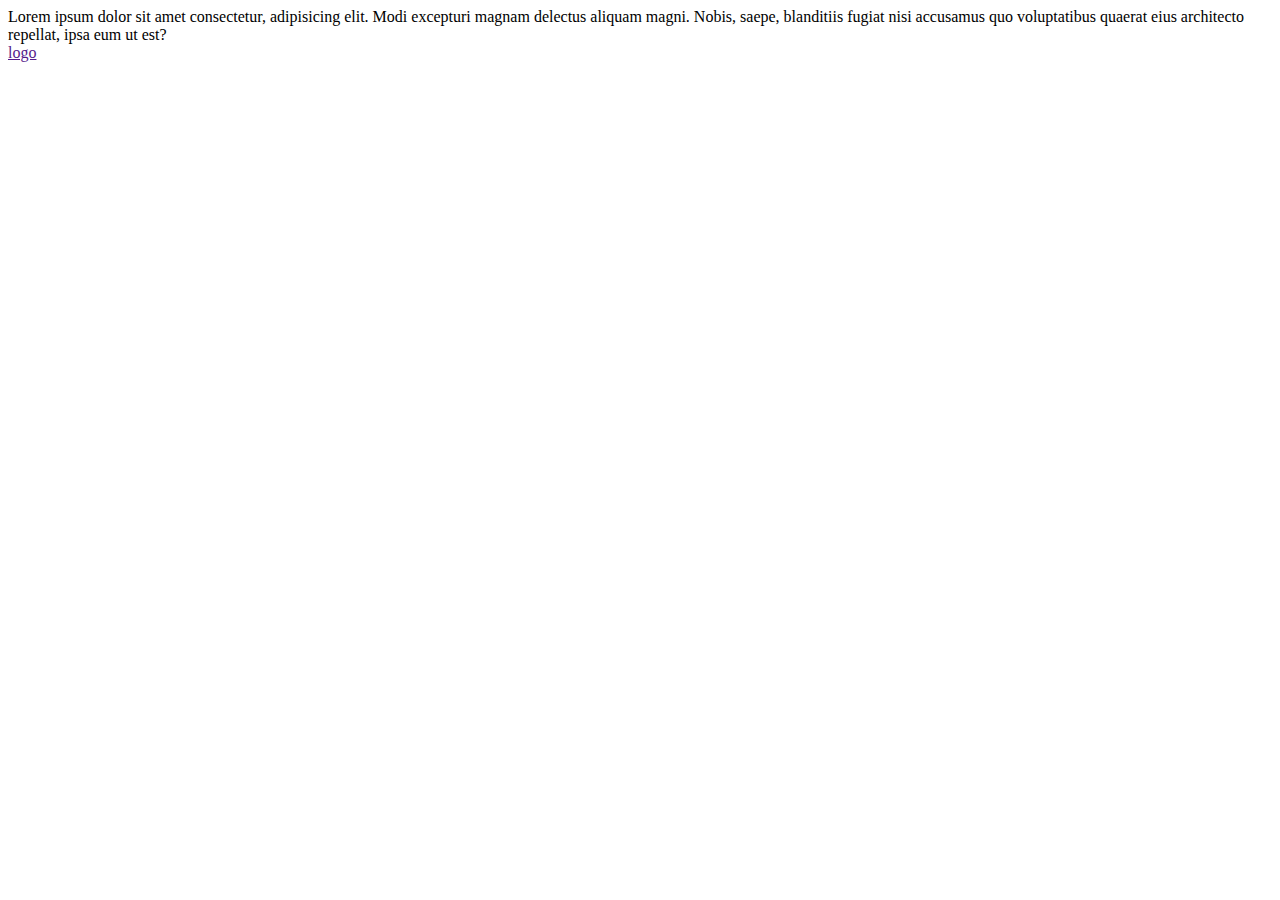
==== index.html @ 5a085e15 "Merge pull request #2 from frontend-darslar-N18/sherzod" ====
<!DOCTYPE html>
<html lang="en">
<head>
    <meta charset="UTF-8">
    <meta http-equiv="X-UA-Compatible" content="IE=edge">
    <meta name="viewport" content="width=device-width, initial-scale=1.0">
    <title>Document</title>
</head>
<body>
    <main>
        <section>
            Lorem ipsum dolor sit amet consectetur, adipisicing elit. Modi excepturi magnam delectus aliquam magni. Nobis, saepe, blanditiis fugiat nisi accusamus quo voluptatibus quaerat eius architecto repellat, ipsa eum ut est?
        </section>
        <a href="">logo</a>
    </main>
</body>
</html>
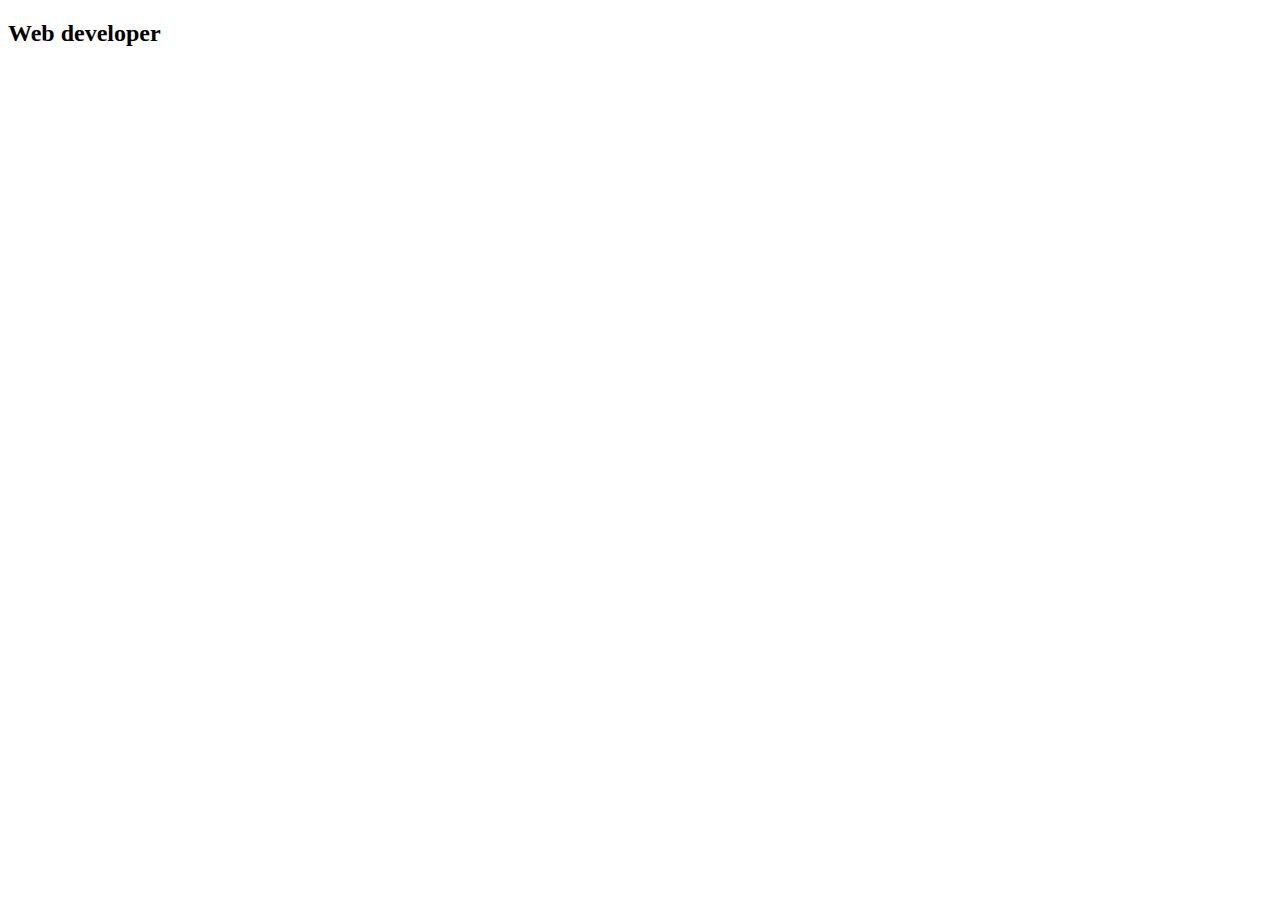
==== commit d8e7fa27: "resolved" ====
--- a/index.html
+++ b/index.html
@@ -1,17 +1,14 @@
-<!DOCTYPE html>
-<html lang="en">
-<head>
-    <meta charset="UTF-8">
-    <meta http-equiv="X-UA-Compatible" content="IE=edge">
-    <meta name="viewport" content="width=device-width, initial-scale=1.0">
-    <title>Document</title>
-</head>
-<body>
-    <main>
-        <section>
-            Lorem ipsum dolor sit amet consectetur, adipisicing elit. Modi excepturi magnam delectus aliquam magni. Nobis, saepe, blanditiis fugiat nisi accusamus quo voluptatibus quaerat eius architecto repellat, ipsa eum ut est?
-        </section>
-        <a href="">logo</a>
-    </main>
-</body>
+<!DOCTYPE html>
+<html lang="en">
+<head>
+    <meta charset="UTF-8">
+    <meta http-equiv="X-UA-Compatible" content="IE=edge">
+    <meta name="viewport" content="width=device-width, initial-scale=1.0">
+    <title>Command</title>
+</head>
+<body>
+        <body>
+            <h2>Web developer</h2>
+        </body>
+</body>
 </html>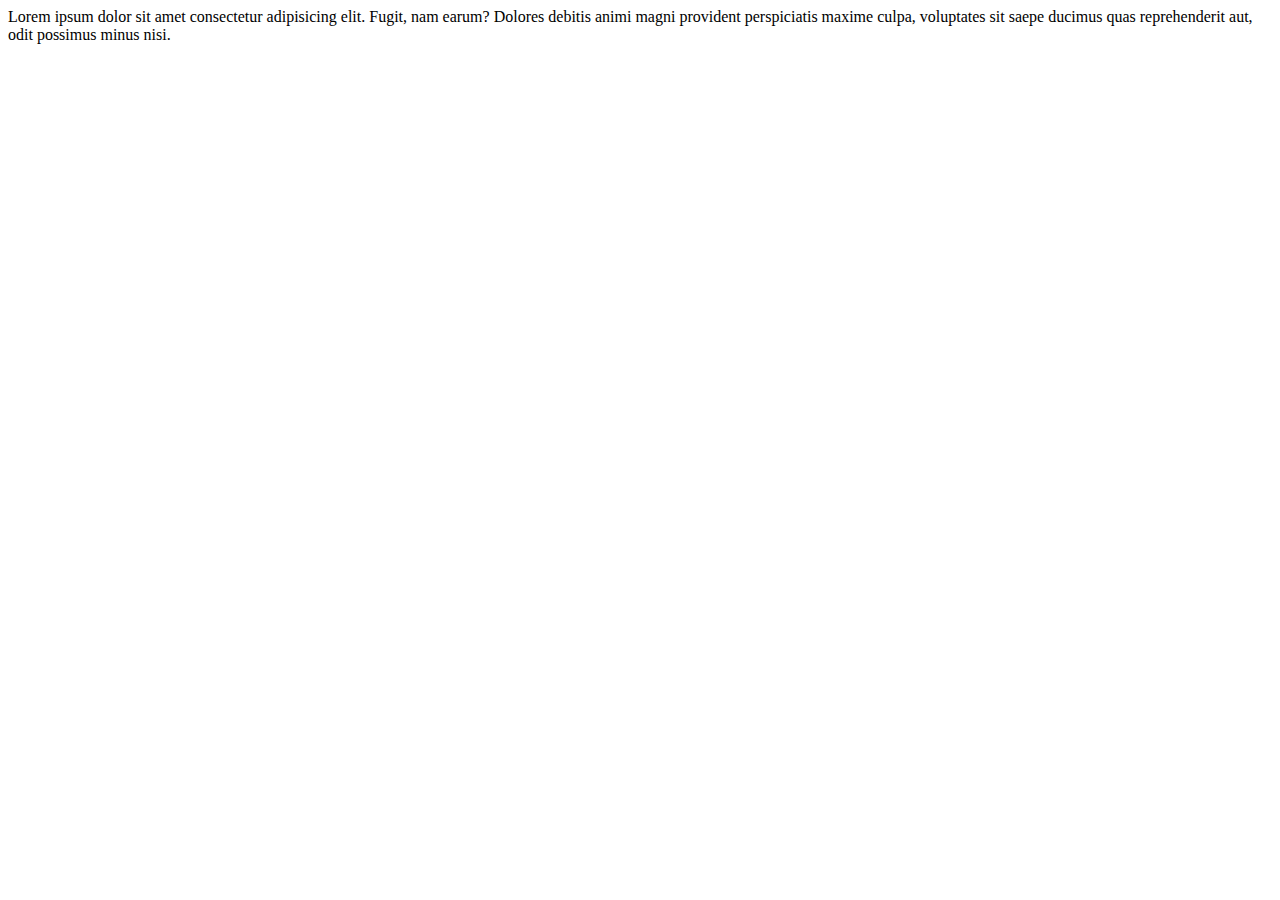
==== commit 277323dd: "Added div  to branch Feuz-Developer" ====
--- a/index.html
+++ b/index.html
@@ -1,14 +1,19 @@
-<!DOCTYPE html>
-<html lang="en">
-<head>
-    <meta charset="UTF-8">
-    <meta http-equiv="X-UA-Compatible" content="IE=edge">
-    <meta name="viewport" content="width=device-width, initial-scale=1.0">
-    <title>Command</title>
-</head>
-<body>
-        <body>
-            <h2>Web developer</h2>
-        </body>
-</body>
+<!DOCTYPE html>
+<html lang="en">
+<head>
+    <meta charset="UTF-8">
+    <meta http-equiv="X-UA-Compatible" content="IE=edge">
+    <meta name="viewport" content="width=device-width, initial-scale=1.0">
+    <title>Document</title>
+</head>
+<body>
+    
+    <header>
+        <section>
+            <div class="salom">
+                Lorem ipsum dolor sit amet consectetur adipisicing elit. Fugit, nam earum? Dolores debitis animi magni provident perspiciatis maxime culpa, voluptates sit saepe ducimus quas reprehenderit aut, odit possimus minus nisi.
+            </div>
+        </section>
+    </header>
+</body>
 </html>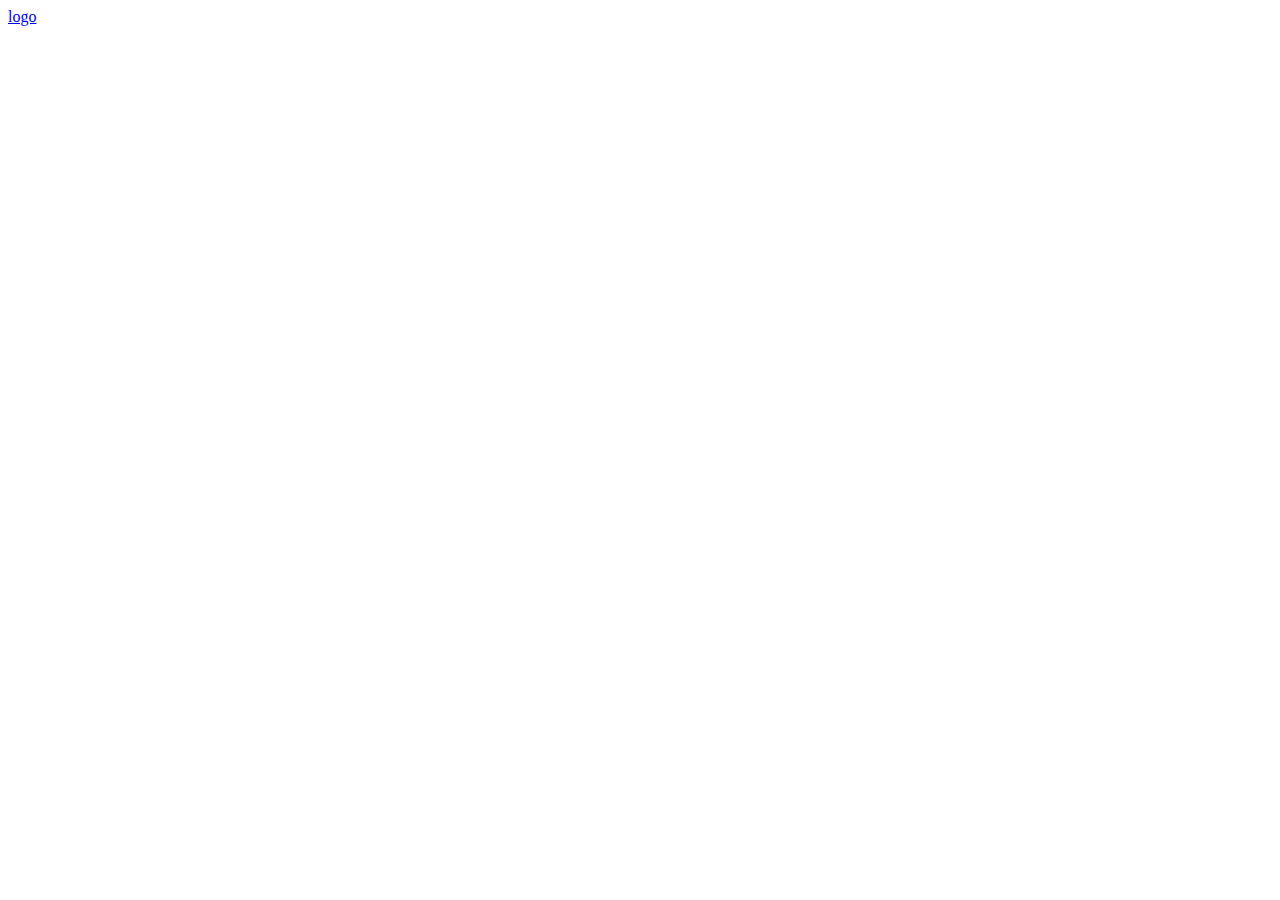
==== commit c6e34d95: "resolve conflict" ====
--- a/index.html
+++ b/index.html
@@ -7,13 +7,8 @@
     <title>Document</title>
 </head>
 <body>
-    
     <header>
-        <section>
-            <div class="salom">
-                Lorem ipsum dolor sit amet consectetur adipisicing elit. Fugit, nam earum? Dolores debitis animi magni provident perspiciatis maxime culpa, voluptates sit saepe ducimus quas reprehenderit aut, odit possimus minus nisi.
-            </div>
-        </section>
+        <a href="#">logo</a>
     </header>
 </body>
 </html>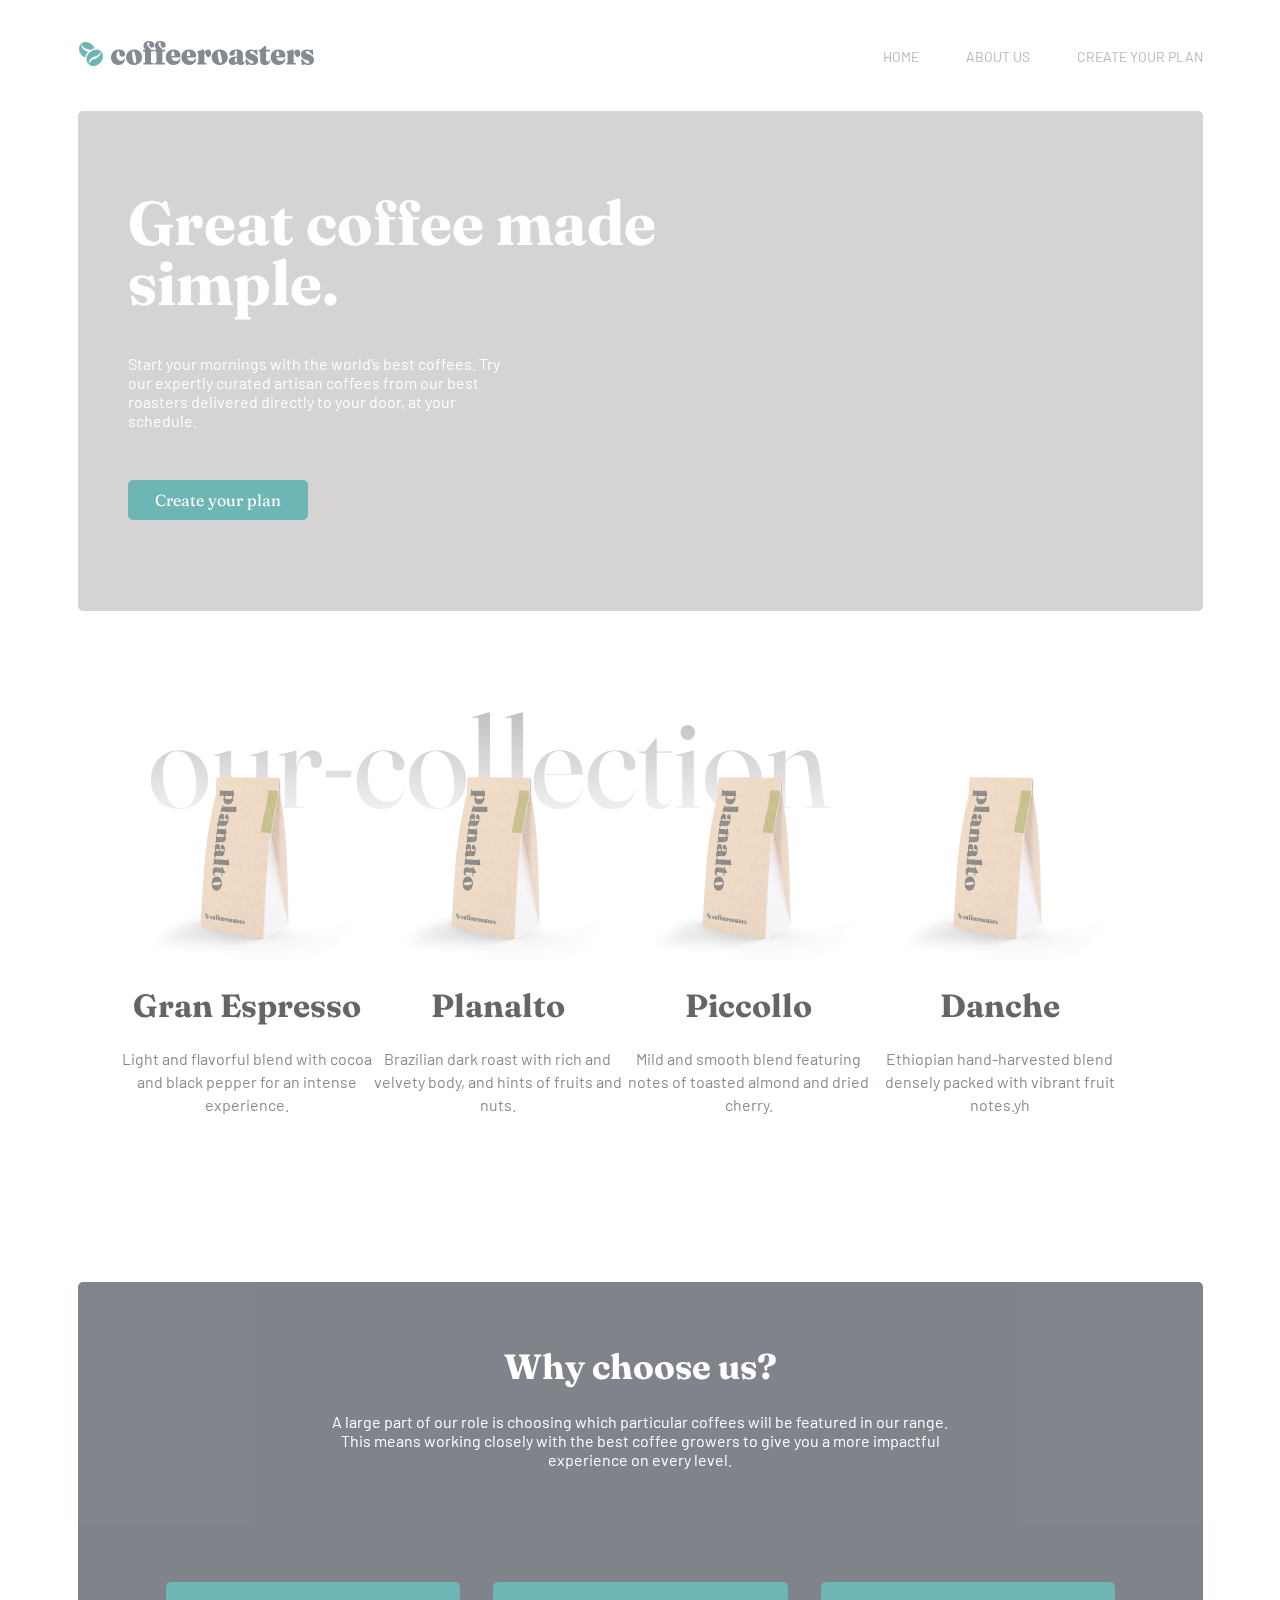
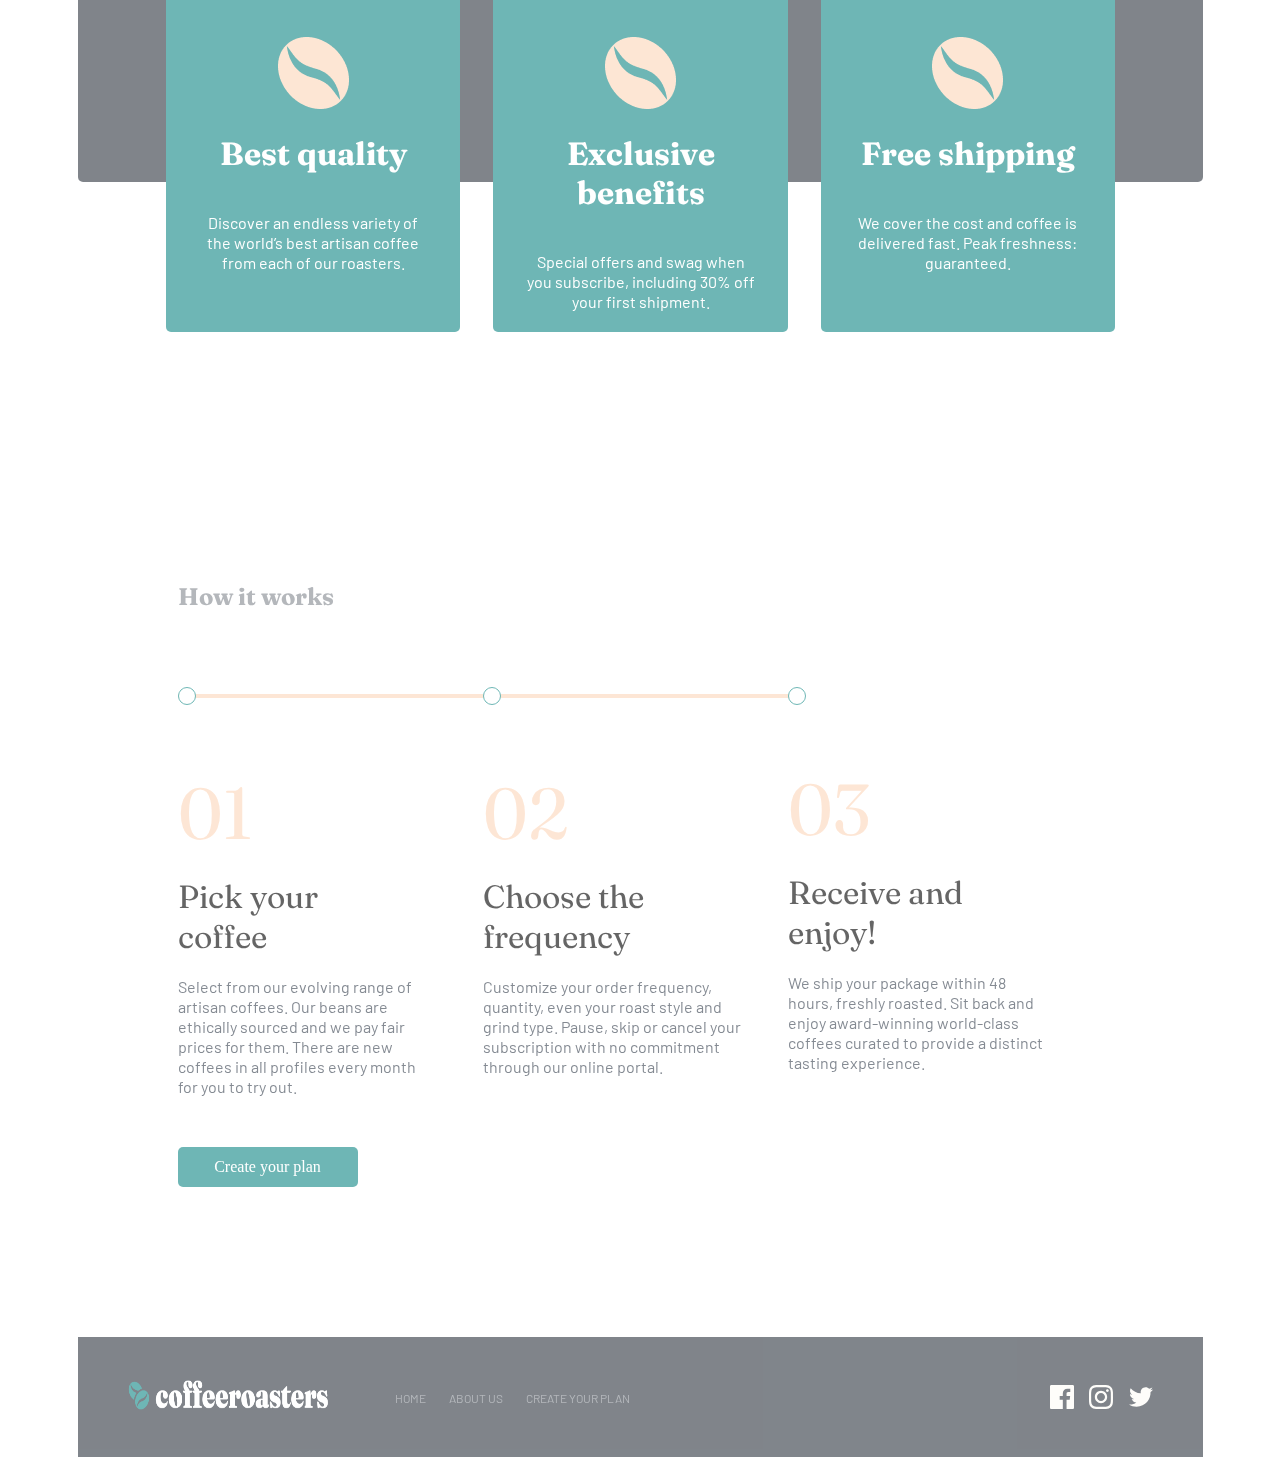
==== commit de51e617: "tayor bo'ldi" ====
--- a/index.html
+++ b/index.html
@@ -5,10 +5,189 @@
     <meta http-equiv="X-UA-Compatible" content="IE=edge">
     <meta name="viewport" content="width=device-width, initial-scale=1.0">
     <title>Document</title>
+    <link rel="stylesheet" href="./css/main.css">
 </head>
 <body>
-    <header>
-        <a href="#">logo</a>
+    <header class="container">
+          <section class="navbar-container">
+             <div class="space-between">
+                 <div class="nav-img">
+                     <img src="./img/logo.svg" alt="navbar image">
+                 </div>
+
+                 <div class="nav-right">
+                    <ol class="list-style space-between font-barlow">
+                        <li class="nav-item"><a href="./index.html">HOME</a></li>
+                        <li class="nav-item"><a href="./about.html">ABOUT US</a></li>
+                        <li class="nav-item"><a href="link">CREATE YOUR PLAN</a></li>
+                    </ol>
+                 </div>
+             </div>
+          </section>
+
     </header>
+
+    <main>
+        <section class="container great-coffee-card">
+             <div class="great-coffee-title">
+                <h1 class="font-900">Great coffee made simple.</h1>
+
+                <p class="font-barlow">Start your mornings with the world’s best coffees. Try our expertly curated artisan coffees from our best roasters delivered directly to your door, at your schedule.</p>
+                <div class="font-900 your-plan full-center">Create your plan</div>
+             </div>
+        </section>
+
+        <section class="container">
+
+            <div class="our-collect">
+                <div class="font-900 our-collect-name">our-collection</div>
+            </div>
+
+            <div class="space-between full-center collection-card-container">
+                <div class="full-center collection-card">
+                
+                    <div class="collection-card-title">
+                        <img src="./img/collect-card.png" alt="" style="width: 250px; height: 200px;">
+                        <h1 class="font-900 ">Gran Espresso</h1>
+                        <p class="font-barlow">Light and flavorful blend with cocoa and black pepper for an intense experience.</p>
+                    </div>
+                </div>
+
+                <div class="full-center collection-card">
+                
+                    <div class="collection-card-title">
+                        <img src="./img/collect-card.png" alt="" style="width: 250px; height: 200px;">
+                        <h1 class="font-900 ">Planalto</h1>
+                        <p class="font-barlow">Brazilian dark roast with rich and velvety body, and hints of fruits and nuts.</p>
+                    </div>
+                </div>
+
+                <div class="full-center collection-card">
+                
+                    <div class="collection-card-title">
+                        <img src="./img/collect-card.png" alt="" style="width: 250px; height: 200px;">
+                        <h1 class="font-900 ">Piccollo</h1>
+                        <p class="font-barlow">Mild and smooth blend featuring notes of toasted almond and dried cherry.</p>
+                    </div>
+                </div>
+
+                <div class="full-center collection-card">
+                
+                    <div class="collection-card-title">
+                        <img src="./img/collect-card.png" alt="" style="width: 250px; height: 200px;">
+                        <h1 class="font-900 ">Danche</h1>
+                        <p class="font-barlow">Ethiopian hand-harvested blend densely packed with vibrant fruit notes.yh</p>
+                    </div>
+                </div>
+            </div>
+
+        </section>
+
+        <section class="container center">
+            <div class="why-choose-title">
+                <h1 class="font-900">Why choose us?</h1>
+                <p class="font-barlow">A large part of our role is choosing which particular coffees will be featured 
+                    in our range. This means working closely with the best coffee growers to give 
+                    you a more impactful experience on every level.</p>
+            </div>
+
+           <div class="why-choose-card-container">
+                <div class="why-choose-card">
+                    <div class="why-choose-card-title">
+                        <img src="./img/coffee.png" alt="">
+                        <h1 class="font-900">Best quality</h1>
+                        <p class="font-barlow">Discover an endless variety of the world’s best artisan coffee from each of our roasters.</p>
+                    </div>
+                </div>
+
+                <div class="why-choose-card">
+                    <div class="why-choose-card-title">
+                        <img src="./img/coffee.png" alt="">
+                        <h1 class="font-900">Exclusive benefits</h1>
+                        <p class="font-barlow">Special offers and swag when you subscribe, including 30% off your first shipment.</p>
+                    </div>
+                </div>
+
+                <div class="why-choose-card">
+                    <div class="why-choose-card-title">
+                        <img src="./img/coffee.png" alt="">
+                        <h1 class="font-900">Free shipping</h1>
+                        <p class="font-barlow">We cover the cost and coffee is delivered fast. Peak freshness: guaranteed.</p>
+                    </div>
+                </div>
+
+            </div>
+            
+        </section>
+
+
+        <section class="container how-it-works"> 
+            <h1 class="font-900">How it works</h1>
+
+           <div class="how-it-container">
+            <div class="how-it-card">
+                <div class="how-it-border"></div>
+                <div class="how-it-border-line"></div>
+
+                <div class="font-900 how-it-number">01</div>
+
+                <div class="font-900 how-it-title">Pick your coffee</div>
+
+                <div class="font-barlow how-it-info">Select from our evolving range of artisan coffees. Our beans are ethically sourced and we pay fair prices for them. There are new coffees in all profiles every month for you to try out.</div>
+
+            </div>
+
+            <div class="how-it-card">
+                <div class="how-it-border"></div>
+                <div class="how-it-border-line"></div>
+
+                <div class="font-900 how-it-number">02</div>
+
+                <div class="font-900 how-it-title">Choose the frequency</div>
+
+                <div class="font-barlow how-it-info">Customize your order frequency, quantity, even your roast style and grind type. Pause, skip or cancel your subscription with no commitment through our online portal.</div>
+
+            </div>
+
+            <div class="how-it-card">
+                <div class="how-it-border"></div>
+                <!-- <div class="how-it-border-line"></div> -->
+
+                <div class="font-900 how-it-number">03</div>
+
+                <div class="font-900 how-it-title">Receive and enjoy!</div>
+
+                <div class="font-barlow how-it-info">We ship your package within 48 hours, freshly roasted. Sit back and enjoy award-winning world-class coffees curated to provide a distinct tasting experience.</div>
+
+            </div>
+           </div>
+
+            <div class="full-center your-plan">Create your plan</div>
+        </section>
+    </main>
+
+    <footer class="container space-between footer">
+         <div class="space-between footer-left">
+             <div class="footer-logo">
+                 <img src="./img/footer-logo.png" alt="" style="width: 200px; height: 30px;">
+             </div>
+
+             <ol class="list-style">
+                 <li class="font-barlow footer-nav">
+                     <a href="./index.html">HOME</a>
+                     <a href="./about.html">ABOUT US</a>
+                     <a href="link">CREATE YOUR PLAN</a>
+                 </li>
+             </ol>
+         </div>
+
+         <div class="footer-right">
+             <div class="space-between">
+                 <img src="./img/facebook.svg" alt="">
+                 <img src="./img/insta.svg" alt="">
+                 <img src="./img/twit.svg" alt="">
+             </div>
+         </div>
+    </footer>
 </body>
 </html>--- a/css/main.css
+++ b/css/main.css
@@ -0,0 +1,2 @@
+@import url("https://fonts.googleapis.com/css2?family=Fraunces:wght@900&display=swap");@import url("https://fonts.googleapis.com/css2?family=Barlow:wght@400;700&display=swap");.container{max-width:1125px;margin:0 auto}.navbar-container{margin-top:30px;width:100%}.nav-right{width:32%}.nav-item>a{text-decoration:none;color:#83888f;font-size:14px}.great-coffee-card{margin-top:30px;border-radius:5px;background:#bbb6b8;width:100%;height:500px;padding:40px 50px}.great-coffee-title{width:55%}.great-coffee-title>h1{font-size:62px;line-height:60px;color:white}.great-coffee-title>p{width:70%;color:white}.your-plan{margin-top:50px;border-radius:5px;background:#0e8784;width:180px;height:40px;color:white}.font-900{font-family:'Fraunces', serif}.font-barlow{font-family:'Barlow', sans-serif}.how-it-works{padding:0 100px}.how-it-works>h1{margin-top:50px;color:#83888f;font-size:24px}.how-it-container{display:-webkit-box;display:-ms-flexbox;display:flex;-webkit-box-align:start;-ms-flex-align:start;align-items:flex-start;-webkit-box-pack:left;-ms-flex-pack:left;justify-content:left}.how-it-card{width:33%}.how-it-border{border:1px solid #0e8784;background:white;border-radius:50%;width:18px;height:18px;margin:60px 0}.how-it-border-line{border:2px solid #fdd6ba;width:105%;height:1px;position:relative;top:-71px;z-index:-1}.how-it-number{color:#fdd6ba;font-size:72px}.how-it-title{font-size:32px;width:70%;line-height:40px;padding:20px 0}.how-it-info{color:#333d4b;width:85%;line-height:20px}.our-collect{margin:70px}.our-collect-name{font-size:130px;background:-webkit-gradient(linear, left top, left bottom, from(grey), to(white));background:linear-gradient(grey, white);-webkit-background-clip:text;-webkit-text-fill-color:transparent}.collection-card{width:23%}.collection-card-title>p{line-height:23px;color:#333d4b}.collection-card-container{width:97%;position:relative;top:-150px}.why-choose-title{border-radius:5px;background:#2c343e;color:white;width:100%;height:500px;padding:40px 22%}.why-choose-title>h1{font-size:35px}.why-choose-card-container{display:-webkit-box;display:-ms-flexbox;display:flex;-webkit-box-align:start;-ms-flex-align:start;align-items:flex-start;-webkit-box-pack:center;-ms-flex-pack:center;justify-content:center;margin-left:3%;position:relative;top:-200px}.why-choose-card{width:30%}.why-choose-card-title{border-radius:5px;background:#0e8784;color:white;width:90%;height:350px;padding:55px 30px}.why-choose-card-title>p{margin-top:40px;line-height:20px}.footer{margin-top:150px;background-color:#2c343e;width:100%;height:120px;padding:0 50px}.footer-left{width:50%}.footer-nav>a{text-decoration:none;margin:0 10px;font-size:12px;color:#83888f}.footer-right{width:10%}.about-us{margin-top:20px;border-radius:5px;width:100%;height:300px;background:url("https://telegra.ph/file/6f7826c4ca09bbd2cb8e4.png") no-repeat;background-size:cover;padding:50px;color:white}.about-us-title{width:40%}.about-us-title>h1{font-size:40px;margin-bottom:0}.about-us-title>p{margin-top:5px}.commitment-container{margin-top:100px}.commitment-left,.commitment-right{width:45%;margin:0 30px}.commitment-left>img{border-radius:5px}.commitment-right{text-align:left}.commitment-right>h1{font-size:38px}.quality{margin-top:-100px;border-radius:5px;background:#2c343e;color:white;width:100%;height:400px;padding:50px}.quality-img>img{border-radius:5px;position:relative;left:60%;bottom:-200px}.quality-title{width:45%}.quality-title>h1{font-size:34px;margin-bottom:0}.quartes>h1{color:#83888f;margin:60px 75px;margin-top:200px}.headquartes-card>h1{color:#333d4b;font-size:32px}.headquartes-info{padding:0}.headquartes-info>li{padding:3px 0}.create-plan{margin-top:50px;border-radius:5px;width:100%;height:350px;background-image:url("https://telegra.ph/file/fe157faab2163090ffaf1.jpg");background-size:cover;padding:30px;color:white}.create-title>h1{font-size:72px;margin-bottom:0}.create-title>p{margin-top:0;width:40%}.coffee-types{margin-top:40px;border-radius:5px;background:#2c343e;width:100%;height:600px}.coffee-types{padding:20px 50px}.coffee-type-border{border:1px solid #0e8784;background:inherit;border-radius:50%;width:18px;height:18px;margin:50px 0}.coffee-type-border-line{border:1px solid #fdd6ba;width:100%;height:1px;position:relative;top:-61px;left:10px}.coffee-type-card{width:33%}.coffee-type-card>div:nth-child(4),.coffee-type-card>div:nth-child(5){color:white}.drink-coffee-container{margin-top:80px;display:-webkit-box;display:-ms-flexbox;display:flex;-webkit-box-pack:center;-ms-flex-pack:center;justify-content:center;-webkit-box-align:start;-ms-flex-align:start;align-items:flex-start}.drink-coffee-right,.drink-coffee-left{margin:0 40px}.drink-coffee-left{width:24%;font-size:24px;color:#6e7175}.drink-coffee-left>li{margin:15px 0}.drink-coffee-left>li>span{position:relative;left:20px}.drink-coffee-left>li>span:hover{color:#333d4b}.drink-coffee-right{width:60%}.drink-coffee-title{display:-webkit-box;display:-ms-flexbox;display:flex;-webkit-box-pack:justify;-ms-flex-pack:justify;justify-content:space-between}.drink-coffee-title{font-size:22px;width:100%}.drink-coffee-title:hover{color:#83888f}.drink-coffee-card{width:100%;padding:0}.drink-coffee-card>li{padding:20px;border-radius:5px;background:#f4f1eb;width:30%;height:220px}.drink-coffee-card>li:hover{background:#0e8784;color:white}.about-coffee-container{width:60%;position:relative;left:360px;margin:80px 0}.about-coffee-card{width:100%;padding:0}.about-coffee-card>li{padding:20px;border-radius:5px;background:#f4f1eb;width:30%;height:220px}.about-coffee-card>li:hover{background:#0e8784;color:white}.about-coffee-card>li>h1{font-size:20px}.order-summary{padding:10px 30px;height:200px;background:#2c343e}.order-summary>h1{font-size:24px;color:white}.order-summary>h1>span{color:#0d3a0d}.order-summary>p{color:#aca7a7}.border-container{position:relative;left:74%}.last-page-background{width:100%;height:100vh;overflow:hidden;background:#9b8b98}body{margin:0;padding:0;opacity:0.6}.summary-container{position:absolute;border-radius:10px;background:white;width:500px;height:400px;top:190px;left:33%;opacity:2}.summary-nav{width:100%;height:80px;background:#333d4b;color:white;font-size:25px;padding:25px 45px}.summary-title{padding:20px 40px}.summary-title>p{margin-bottom:0}.summary-footer-right{border-radius:5px;width:40%;height:35px;background:#0e8784;font-size:18px;color:white;display:-webkit-box;display:-ms-flexbox;display:flex;-webkit-box-align:center;-ms-flex-align:center;align-items:center;-webkit-box-pack:center;-ms-flex-pack:center;justify-content:center}.summary-footer{margin-top:0}.summary-footer-left>h1{font-size:32px}*{-webkit-box-sizing:border-box;box-sizing:border-box}.space-between{display:-webkit-box;display:-ms-flexbox;display:flex;-webkit-box-align:center;-ms-flex-align:center;align-items:center;-webkit-box-pack:justify;-ms-flex-pack:justify;justify-content:space-between}.space-evenly{display:-webkit-box;display:-ms-flexbox;display:flex;-webkit-box-align:center;-ms-flex-align:center;align-items:center;-webkit-box-pack:space-evenly;-ms-flex-pack:space-evenly;justify-content:space-evenly}.center{text-align:center}.full-center{text-align:center;display:-webkit-box;display:-ms-flexbox;display:flex;-webkit-box-align:center;-ms-flex-align:center;align-items:center;-webkit-box-pack:center;-ms-flex-pack:center;justify-content:center}.list-style{list-style:none}
+/*# sourceMappingURL=main.css.map */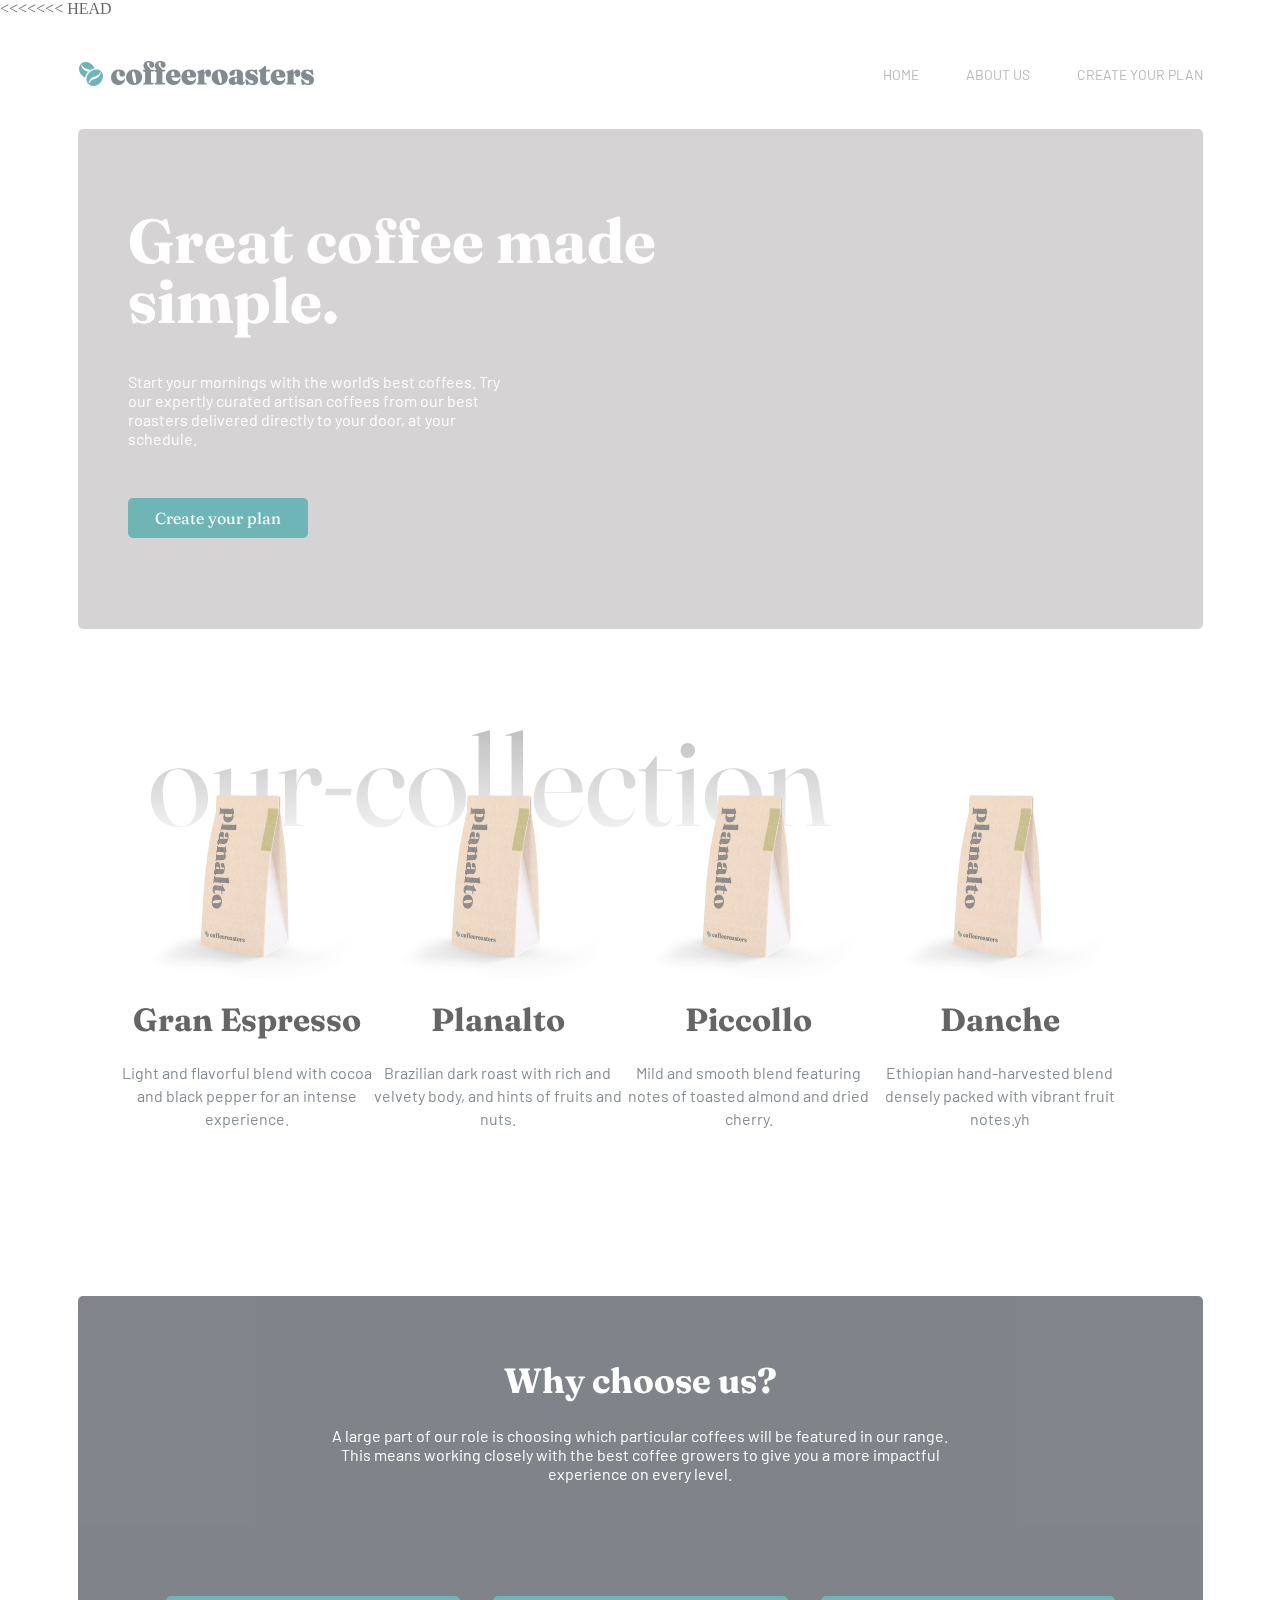
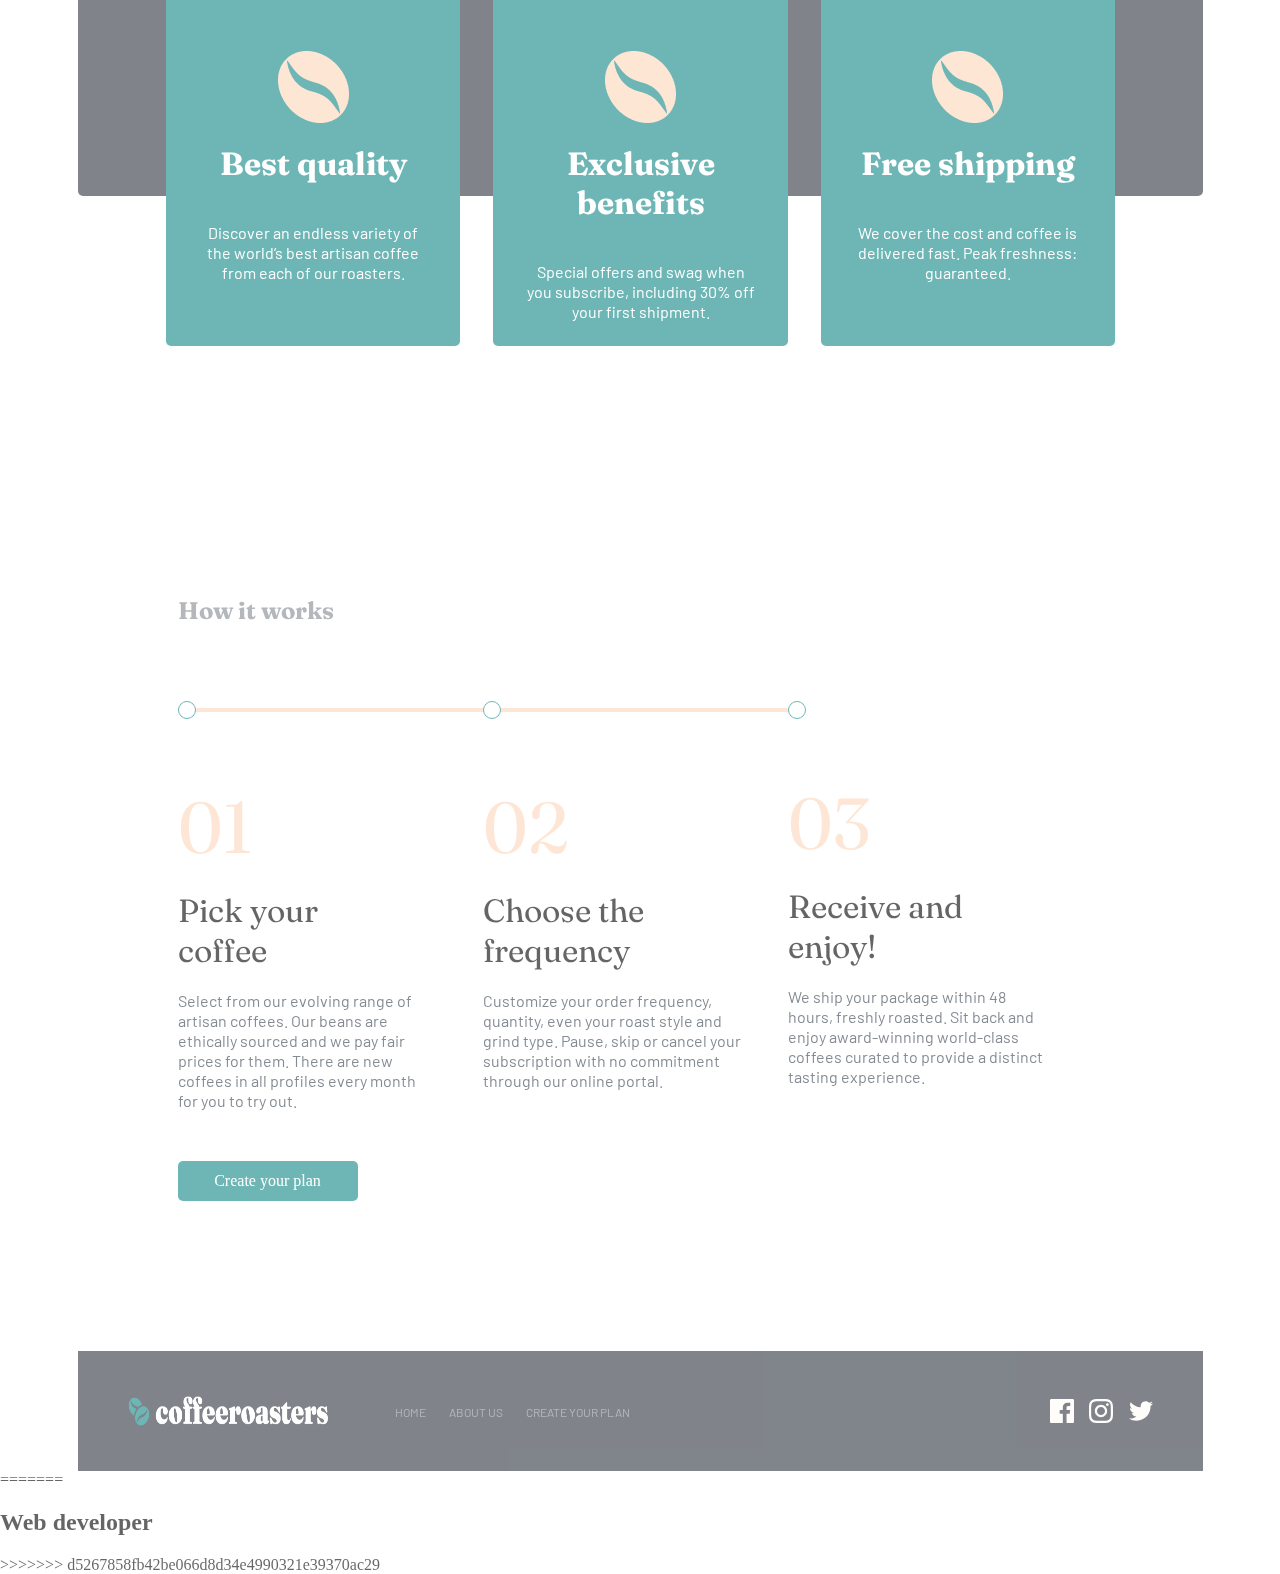
==== commit d145bd83: "resolve conflict" ====
--- a/index.html
+++ b/index.html
@@ -1,3 +1,4 @@
+<<<<<<< HEAD
 <!DOCTYPE html>
 <html lang="en">
 <head>
@@ -190,4 +191,19 @@
          </div>
     </footer>
 </body>
+=======
+<!DOCTYPE html>
+<html lang="en">
+<head>
+    <meta charset="UTF-8">
+    <meta http-equiv="X-UA-Compatible" content="IE=edge">
+    <meta name="viewport" content="width=device-width, initial-scale=1.0">
+    <title>Command</title>
+</head>
+<body>
+        <body>
+            <h2>Web developer</h2>
+        </body>
+</body>
+>>>>>>> d5267858fb42be066d8d34e4990321e39370ac29
 </html>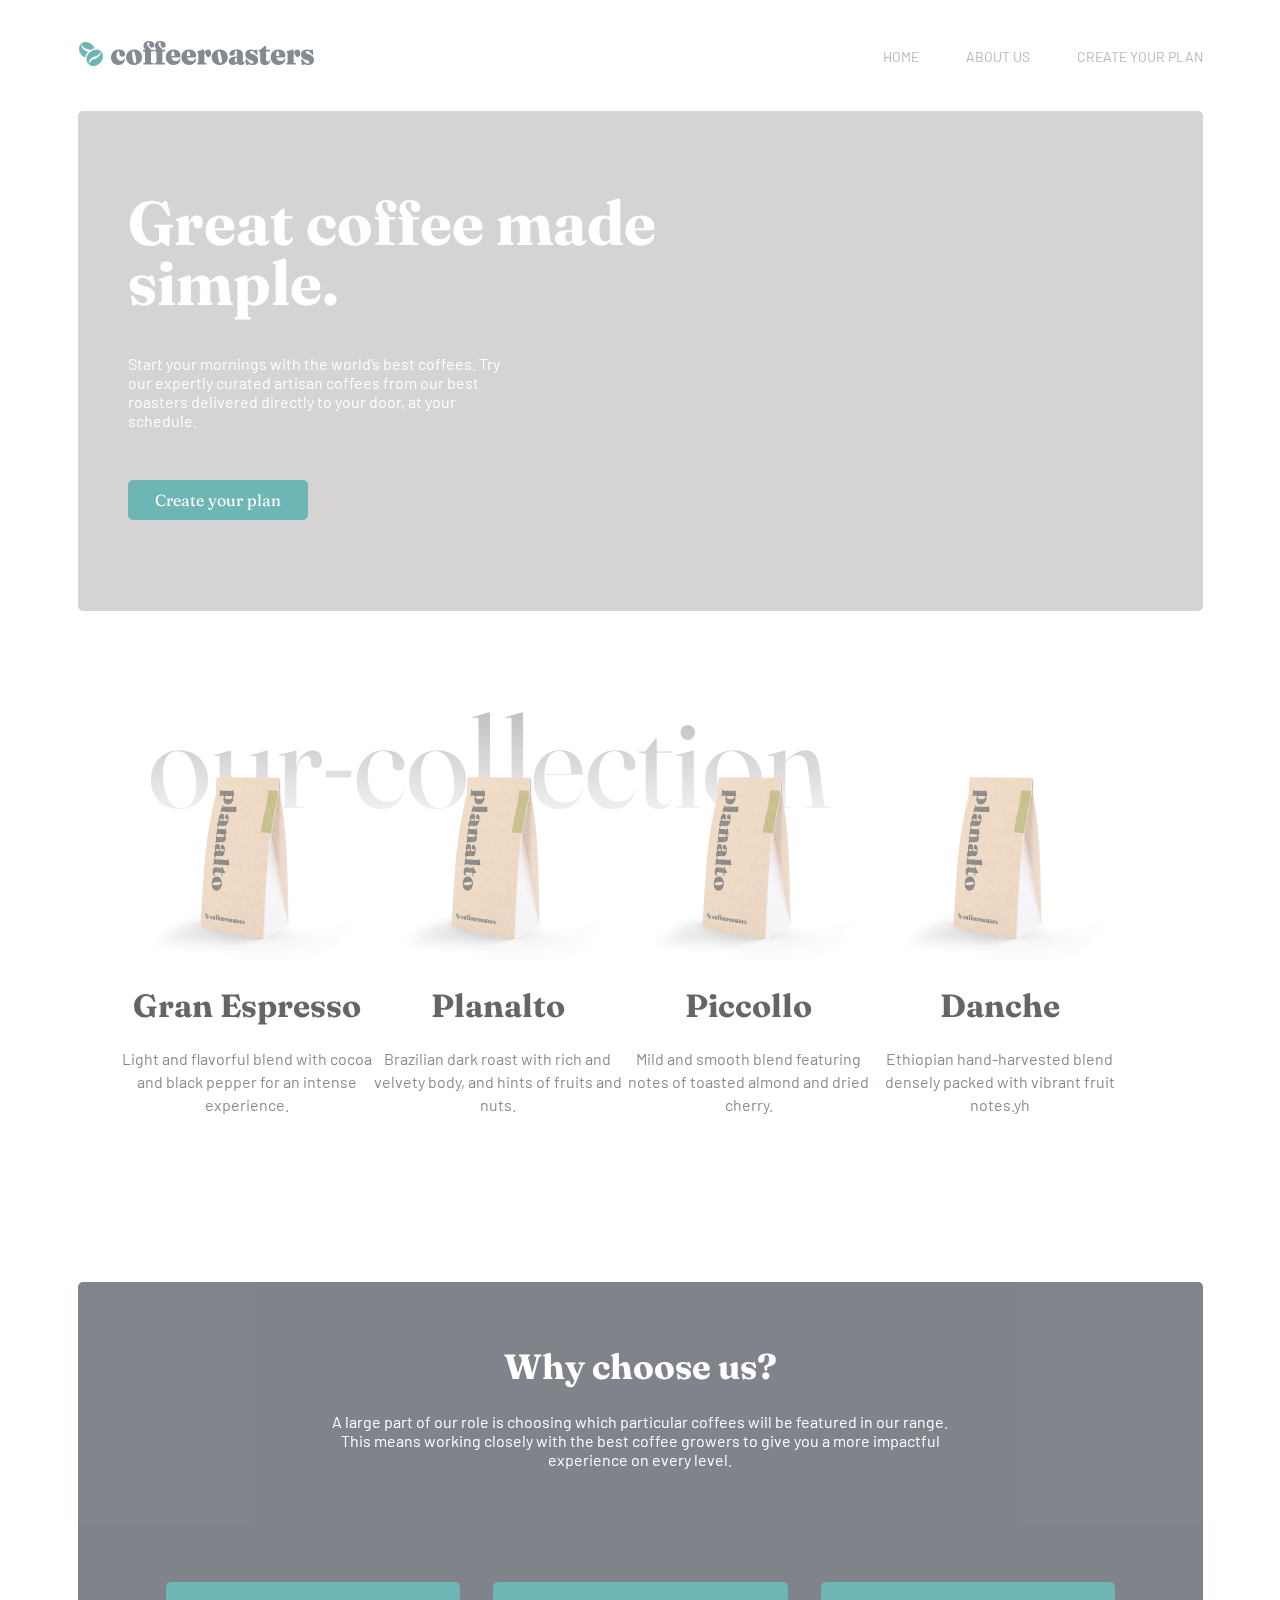
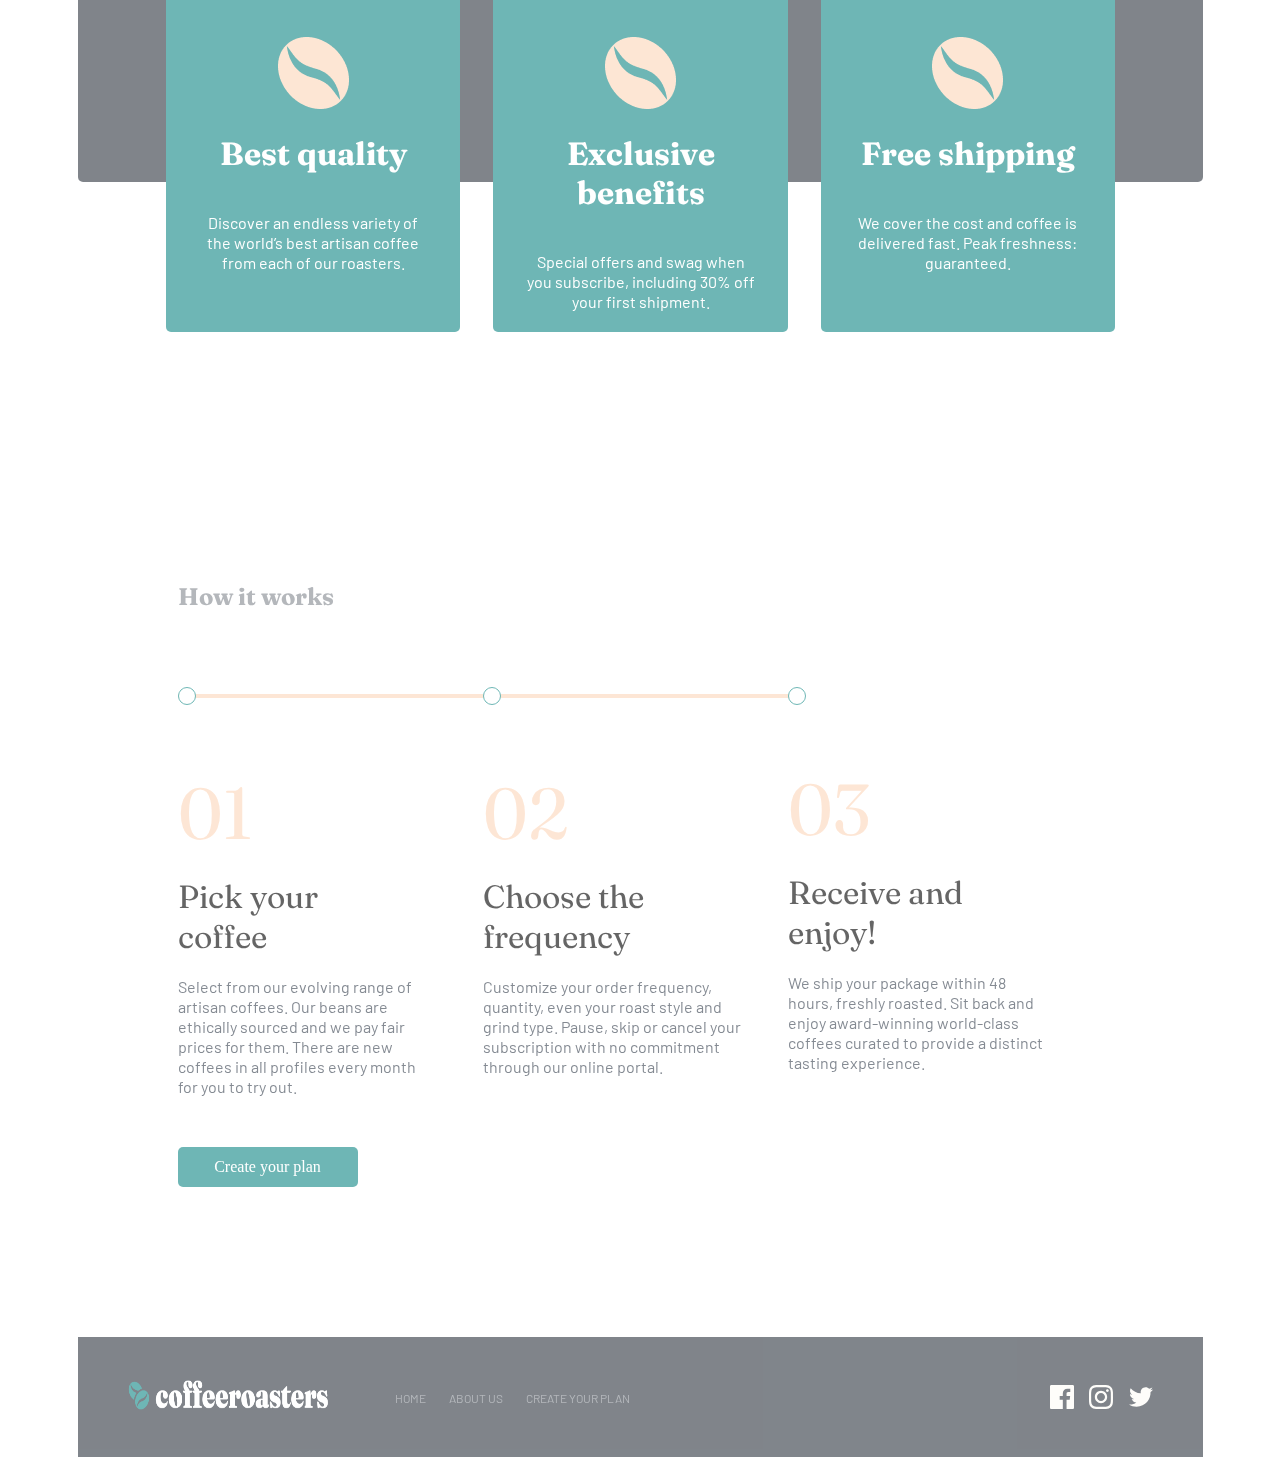
==== commit 1daebcf6: "initial" ====
--- a/index.html
+++ b/index.html
@@ -1,4 +1,3 @@
-<<<<<<< HEAD
 <!DOCTYPE html>
 <html lang="en">
 <head>
@@ -191,19 +190,4 @@
          </div>
     </footer>
 </body>
-=======
-<!DOCTYPE html>
-<html lang="en">
-<head>
-    <meta charset="UTF-8">
-    <meta http-equiv="X-UA-Compatible" content="IE=edge">
-    <meta name="viewport" content="width=device-width, initial-scale=1.0">
-    <title>Command</title>
-</head>
-<body>
-        <body>
-            <h2>Web developer</h2>
-        </body>
-</body>
->>>>>>> d5267858fb42be066d8d34e4990321e39370ac29
 </html>